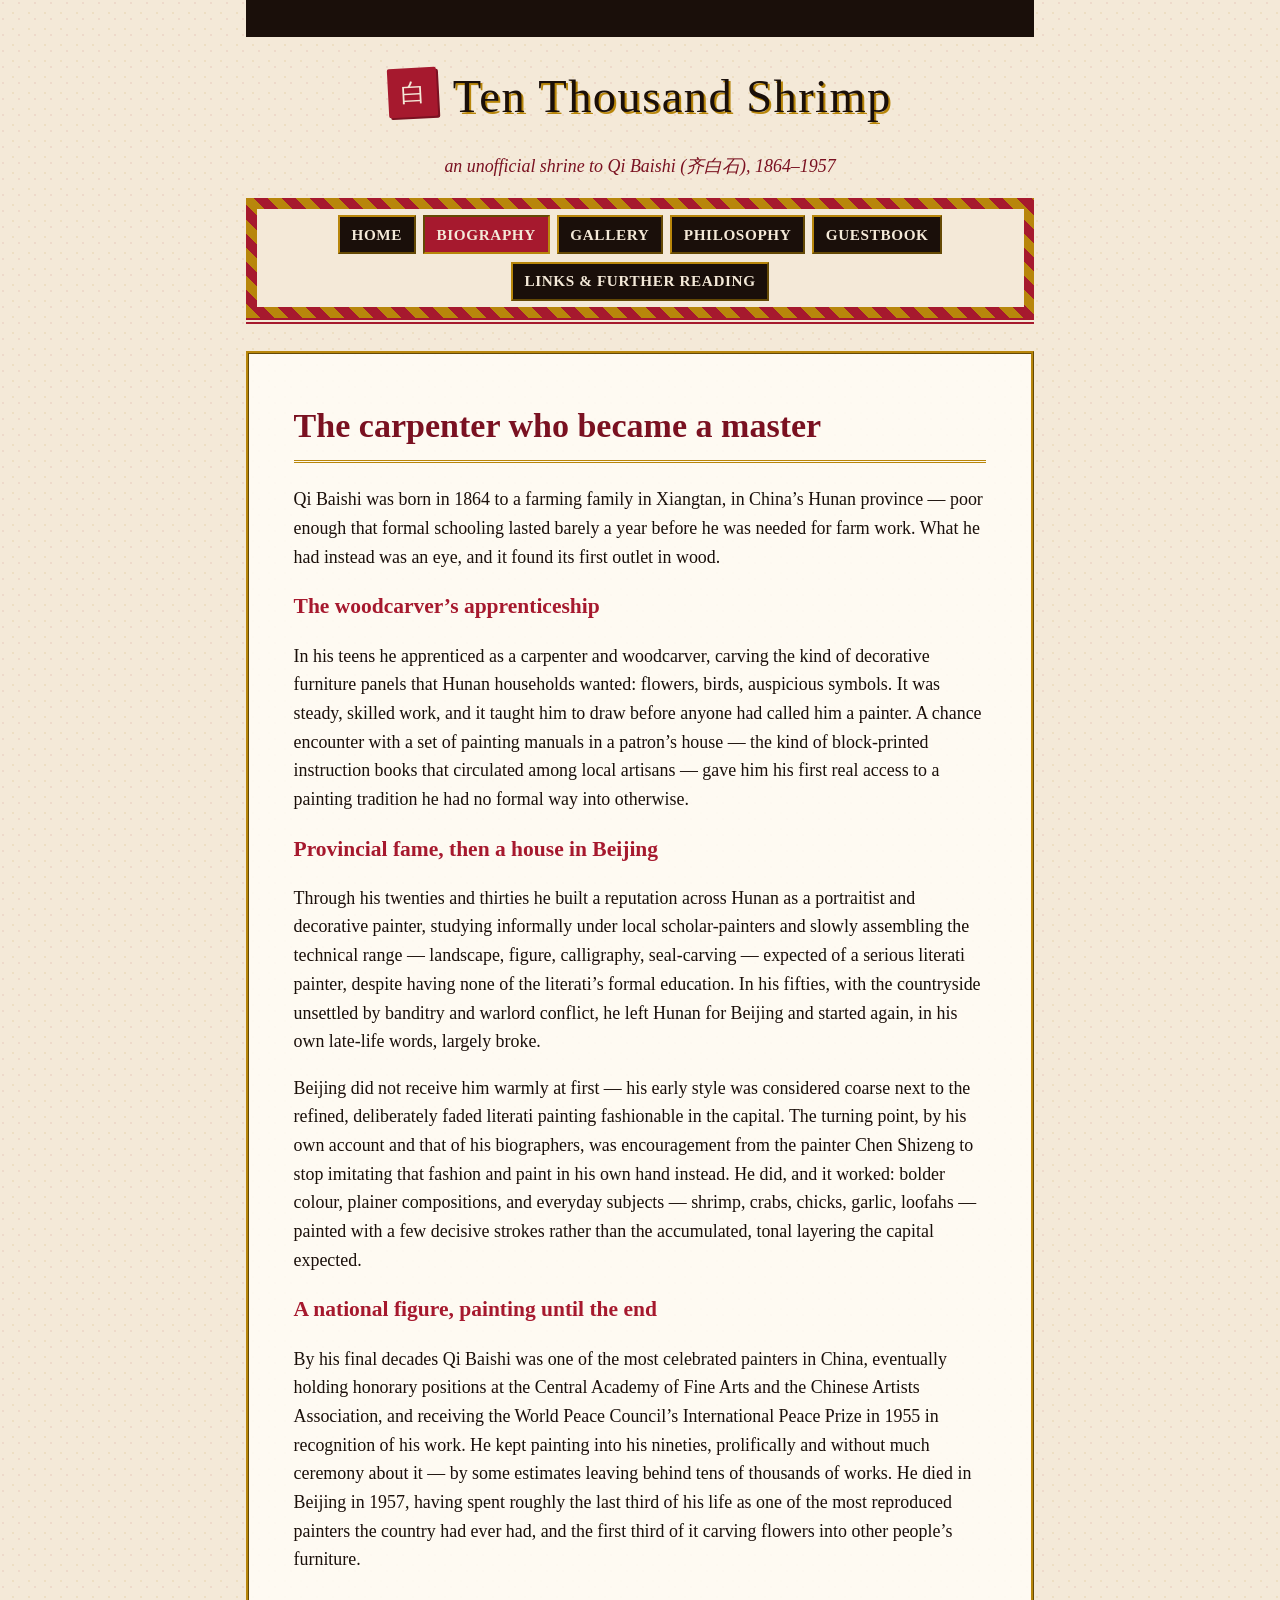
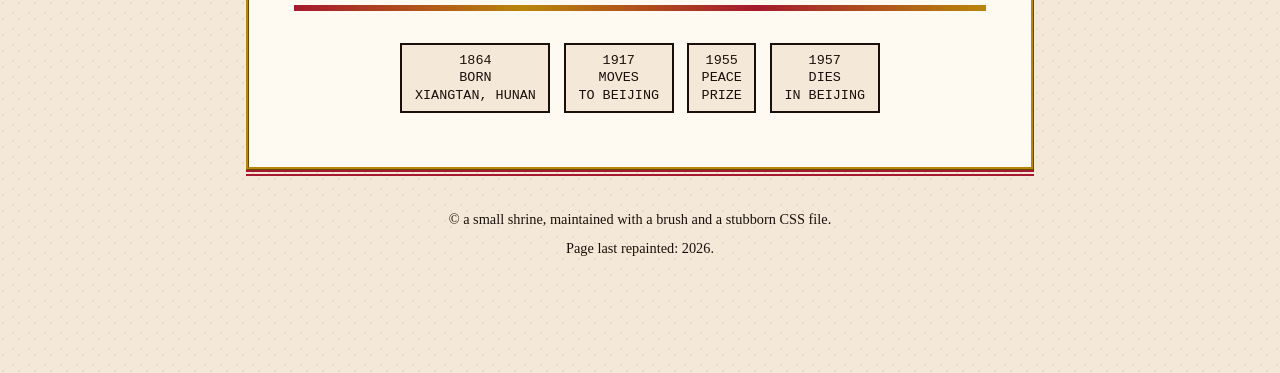
==== biography.html @ d29b85a1 "biography: add Qi Baishi's life story page" ====
<!doctype html>
<html lang="en">
  <head>
    <meta charset="UTF-8" />
    <meta name="viewport" content="width=device-width, initial-scale=1.0" />
    <title>Biography :: Ten Thousand Shrimp</title>
    <link rel="stylesheet" href="./styles.css" />
  </head>
  <body>
    <div class="page">
      <header>
        <div class="marquee" role="presentation">
          <p>
            from woodcarver to national treasure ~*~ a life in one long
            scroll ~*~ keep scrolling, there is no chapter two button ~*~
          </p>
        </div>
        <div class="site-title">
          <span class="glyph" aria-hidden="true">白</span>
          <p class="wordmark">Ten Thousand Shrimp</p>
        </div>
        <p class="tagline">an unofficial shrine to Qi Baishi (齐白石), 1864&ndash;1957</p>
        <nav aria-label="Primary">
          <ul>
            <li><a href="./">Home</a></li>
            <li><a href="biography.html" aria-current="page">Biography</a></li>
            <li><a href="gallery.html">Gallery</a></li>
            <li><a href="philosophy.html">Philosophy</a></li>
            <li><a href="guestbook.html">Guestbook</a></li>
            <li><a href="links.html">Links &amp; Further Reading</a></li>
          </ul>
        </nav>
      </header>

      <main>
        <h1>The carpenter who became a master</h1>
        <p data-testid="intro">
          Qi Baishi was born in 1864 to a farming family in Xiangtan, in
          China&rsquo;s Hunan province &mdash; poor enough that formal
          schooling lasted barely a year before he was needed for farm work.
          What he had instead was an eye, and it found its first outlet in
          wood.
        </p>

        <h2>The woodcarver&rsquo;s apprenticeship</h2>
        <p>
          In his teens he apprenticed as a carpenter and woodcarver, carving
          the kind of decorative furniture panels that Hunan households
          wanted: flowers, birds, auspicious symbols. It was steady, skilled
          work, and it taught him to draw before anyone had called him a
          painter. A chance encounter with a set of painting manuals in a
          patron&rsquo;s house &mdash; the kind of block-printed instruction
          books that circulated among local artisans &mdash; gave him his
          first real access to a painting tradition he had no formal way
          into otherwise.
        </p>

        <h2>Provincial fame, then a house in Beijing</h2>
        <p>
          Through his twenties and thirties he built a reputation across
          Hunan as a portraitist and decorative painter, studying informally
          under local scholar-painters and slowly assembling the technical
          range &mdash; landscape, figure, calligraphy, seal-carving &mdash;
          expected of a serious literati painter, despite having none of
          the literati&rsquo;s formal education. In his fifties, with
          the countryside unsettled by banditry and warlord conflict, he
          left Hunan for Beijing and started again, in his own late-life
          words, largely broke.
        </p>
        <p>
          Beijing did not receive him warmly at first &mdash; his early
          style was considered coarse next to the refined, deliberately
          faded literati painting fashionable in the capital. The turning
          point, by his own account and that of his biographers, was
          encouragement from the painter Chen Shizeng to stop imitating that
          fashion and paint in his own hand instead. He did, and it worked:
          bolder colour, plainer compositions, and everyday subjects &mdash;
          shrimp, crabs, chicks, garlic, loofahs &mdash; painted with a
          few decisive strokes rather than the accumulated, tonal layering
          the capital expected.
        </p>

        <h2>A national figure, painting until the end</h2>
        <p>
          By his final decades Qi Baishi was one of the most celebrated
          painters in China, eventually holding honorary positions at the
          Central Academy of Fine Arts and the Chinese Artists Association,
          and receiving the World Peace Council&rsquo;s International Peace
          Prize in 1955 in recognition of his work. He kept painting into
          his nineties, prolifically and without much ceremony about it
          &mdash; by some estimates leaving behind tens of thousands of
          works. He died in Beijing in 1957, having spent roughly the last
          third of his life as one of the most reproduced painters the
          country had ever had, and the first third of it carving flowers
          into other people&rsquo;s furniture.
        </p>

        <hr class="rule" />

        <div class="badge-row">
          <div class="badge">1864<br />BORN<br />XIANGTAN, HUNAN</div>
          <div class="badge">1917<br />MOVES<br />TO BEIJING</div>
          <div class="badge">1955<br />PEACE<br />PRIZE</div>
          <div class="badge">1957<br />DIES<br />IN BEIJING</div>
        </div>
      </main>

      <footer>
        <p>&copy; a small shrine, maintained with a brush and a stubborn CSS file.</p>
        <p>Page last repainted: 2026.</p>
      </footer>
    </div>
  </body>
</html>
---- styles.css ----
/* Ten Thousand Shrimp — a shrine to Qi Baishi, styled the way a devoted fan
   page would have looked in 1999: tiled background, a marquee banner, table
   borders as decoration, and a visitor counter nobody could verify. */

:root {
  --ink: #1a0f0a;
  --paper: #f4e9d8;
  --seal-red: #a6192e;
  --seal-red-dark: #7a1121;
  --gold: #b8860b;
  --link: #00e;
  --link-visited: #551a8b;
}

* {
  box-sizing: border-box;
}

.sr-only {
  position: absolute;
  width: 1px;
  height: 1px;
  padding: 0;
  margin: -1px;
  overflow: hidden;
  clip-path: inset(50%);
  white-space: nowrap;
  border: 0;
}

html {
  /* Fluid base size: readable from a 390px phone up to a 1920px desktop
     without a media-query ladder. */
  font-size: clamp(15px, 1.4vw, 18px);
}

body {
  margin: 0;
  min-height: 100vh;
  color: var(--ink);
  font-family: Georgia, "Times New Roman", Times, serif;
  line-height: 1.6;
  background-color: var(--paper);
  background-image:
    radial-gradient(circle at 3px 3px, rgb(166 25 46 / 8%) 1.5px, transparent 0),
    radial-gradient(circle at 13px 13px, rgb(184 134 11 / 10%) 1.5px, transparent 0);
  background-size: 16px 16px;
}

.page {
  max-width: 46rem;
  margin: 0 auto;
  padding: 0 1rem 3rem;
}

/* ---- header + marquee banner ---- */

footer p {
  margin: 0.3rem 0;
}

header {
  border-bottom: 6px double var(--seal-red);
  margin-bottom: 1.5rem;
}

.marquee {
  overflow: hidden;
  white-space: nowrap;
  background: var(--ink);
  color: var(--gold);
  font-family: "Courier New", Courier, monospace;
  font-size: 0.85rem;
  letter-spacing: 0.05em;
  padding: 0.35rem 0;
}

.marquee p {
  display: inline-block;
  margin: 0;
  padding-left: 100%;
  animation: scroll-left 22s linear infinite;
}

@keyframes scroll-left {
  from {
    transform: translateX(0);
  }

  to {
    transform: translateX(-100%);
  }
}

@media (prefers-reduced-motion: reduce) {
  .marquee p {
    animation: none;
    padding-left: 1rem;
  }
}

.site-title {
  text-align: center;
  padding: 1.25rem 0.5rem 0.75rem;
}

.site-title .glyph {
  display: inline-flex;
  align-items: center;
  justify-content: center;
  width: 2.75rem;
  height: 2.75rem;
  border-radius: 2px;
  background: var(--seal-red);
  color: var(--paper);
  font-size: 1.4rem;
  font-family: Georgia, serif;
  transform: rotate(-3deg);
  box-shadow: 2px 2px 0 var(--seal-red-dark);
}

.tagline {
  text-align: center;
  margin: 0.25rem 0 0;
  font-style: italic;
  color: var(--seal-red-dark);
}

a {
  color: var(--link);
}

a:visited {
  color: var(--link-visited);
}

/* ---- nav ---- */

nav[aria-label="Primary"] {
  display: flex;
  flex-wrap: wrap;
  justify-content: center;
  gap: 0.4rem;
  margin: 1rem 0 0;
  padding: 0.6rem;
  background: repeating-linear-gradient(
    45deg,
    var(--gold) 0,
    var(--gold) 10px,
    var(--seal-red) 10px,
    var(--seal-red) 20px
  );
}

nav[aria-label="Primary"] ul {
  display: flex;
  flex-wrap: wrap;
  justify-content: center;
  gap: 0.4rem;
  margin: 0;
  padding: 0.35rem;
  list-style: none;
  background: var(--paper);
  width: 100%;
}

nav[aria-label="Primary"] a {
  display: inline-block;
  padding: 0.3rem 0.65rem;
  border: 2px outset var(--gold);
  background: var(--ink);
  color: var(--paper);
  font-weight: bold;
  font-size: 0.85rem;
  text-decoration: none;
  text-transform: uppercase;
  letter-spacing: 0.04em;
}

nav[aria-label="Primary"] a:hover,
nav[aria-label="Primary"] a:focus-visible {
  border-style: inset;
  background: var(--seal-red);
}

nav[aria-label="Primary"] a[aria-current="page"] {
  background: var(--seal-red);
  border-style: inset;
}

/* ---- main content ---- */

main {
  background: rgb(255 253 246 / 88%);
  border: 3px ridge var(--gold);
  padding: 1.25rem clamp(1rem, 4vw, 2.5rem) 1.75rem;
  margin-top: 1.25rem;
}

main h1 {
  font-size: clamp(1.4rem, 4vw, 1.9rem);
  color: var(--seal-red-dark);
  border-bottom: 3px double var(--gold);
  padding-bottom: 0.35rem;
}

.site-title .wordmark {
  display: inline-block;
  vertical-align: middle;
  margin: 0 0 0 0.6rem;
  font-family: Georgia, "Times New Roman", serif;
  font-size: clamp(1.6rem, 5vw, 2.6rem);
  letter-spacing: 0.03em;
  text-shadow: 2px 2px 0 var(--gold);
}

main h2 {
  color: var(--seal-red);
  font-size: 1.2rem;
}

.rule {
  border: 0;
  height: 6px;
  margin: 1.75rem 0;
  background: linear-gradient(
    90deg,
    var(--seal-red),
    var(--gold),
    var(--seal-red),
    var(--gold)
  );
}

blockquote {
  margin: 1rem 0;
  padding: 0.5rem 1rem;
  border-left: 4px solid var(--seal-red);
  background: rgb(166 25 46 / 6%);
  font-style: italic;
}

/* ---- gallery table ---- */

.gallery-wrap {
  overflow-x: auto;
}

table.gallery {
  width: 100%;
  border-collapse: collapse;
  margin: 1rem 0;
  font-size: 0.95rem;
}

table.gallery caption {
  text-align: left;
  font-style: italic;
  margin-bottom: 0.5rem;
  color: var(--seal-red-dark);
}

table.gallery th,
table.gallery td {
  border: 2px solid var(--gold);
  padding: 0.55rem 0.7rem;
  text-align: left;
  vertical-align: top;
}

table.gallery th {
  background: var(--ink);
  color: var(--paper);
}

table.gallery tr:nth-child(even) td {
  background: rgb(184 134 11 / 8%);
}

/* ---- badges ---- */

.badge-row {
  display: flex;
  flex-wrap: wrap;
  gap: 0.75rem;
  justify-content: center;
  margin: 1.25rem 0;
}

.badge {
  border: 2px solid var(--ink);
  background: var(--paper);
  padding: 0.4rem 0.7rem;
  font-family: "Courier New", Courier, monospace;
  font-size: 0.75rem;
  text-align: center;
  line-height: 1.3;
}

.badge.under-construction {
  background: repeating-linear-gradient(
    45deg,
    #ffd83d 0,
    #ffd83d 10px,
    var(--ink) 10px,
    var(--ink) 20px
  );
  color: var(--paper);
  text-shadow: 1px 1px 0 #000;
  font-weight: bold;
}

/* ---- visitor counter ---- */

.counter {
  display: flex;
  justify-content: center;
  align-items: baseline;
  gap: 0.6rem;
  margin: 1.5rem 0;
  font-family: "Courier New", Courier, monospace;
}

.counter .digits {
  display: flex;
  gap: 2px;
}

.counter .digits span {
  display: inline-block;
  min-width: 1.1em;
  padding: 0.15em 0.3em;
  background: var(--ink);
  color: #3dff6e;
  text-align: center;
  border: 1px solid #000;
}

/* ---- guestbook ---- */

.guestbook-entry {
  border: 2px groove var(--gold);
  padding: 0.75rem 1rem;
  margin: 1rem 0;
  background: rgb(255 255 255 / 60%);
}

.guestbook-entry .signed {
  display: block;
  margin-top: 0.5rem;
  font-family: "Courier New", Courier, monospace;
  font-size: 0.85rem;
  color: var(--seal-red-dark);
}

/* ---- footer ---- */

footer {
  max-width: 46rem;
  margin: 0 auto;
  padding: 1.5rem 1rem 3rem;
  text-align: center;
  font-size: 0.8rem;
  color: var(--ink);
  border-top: 6px double var(--seal-red);
}
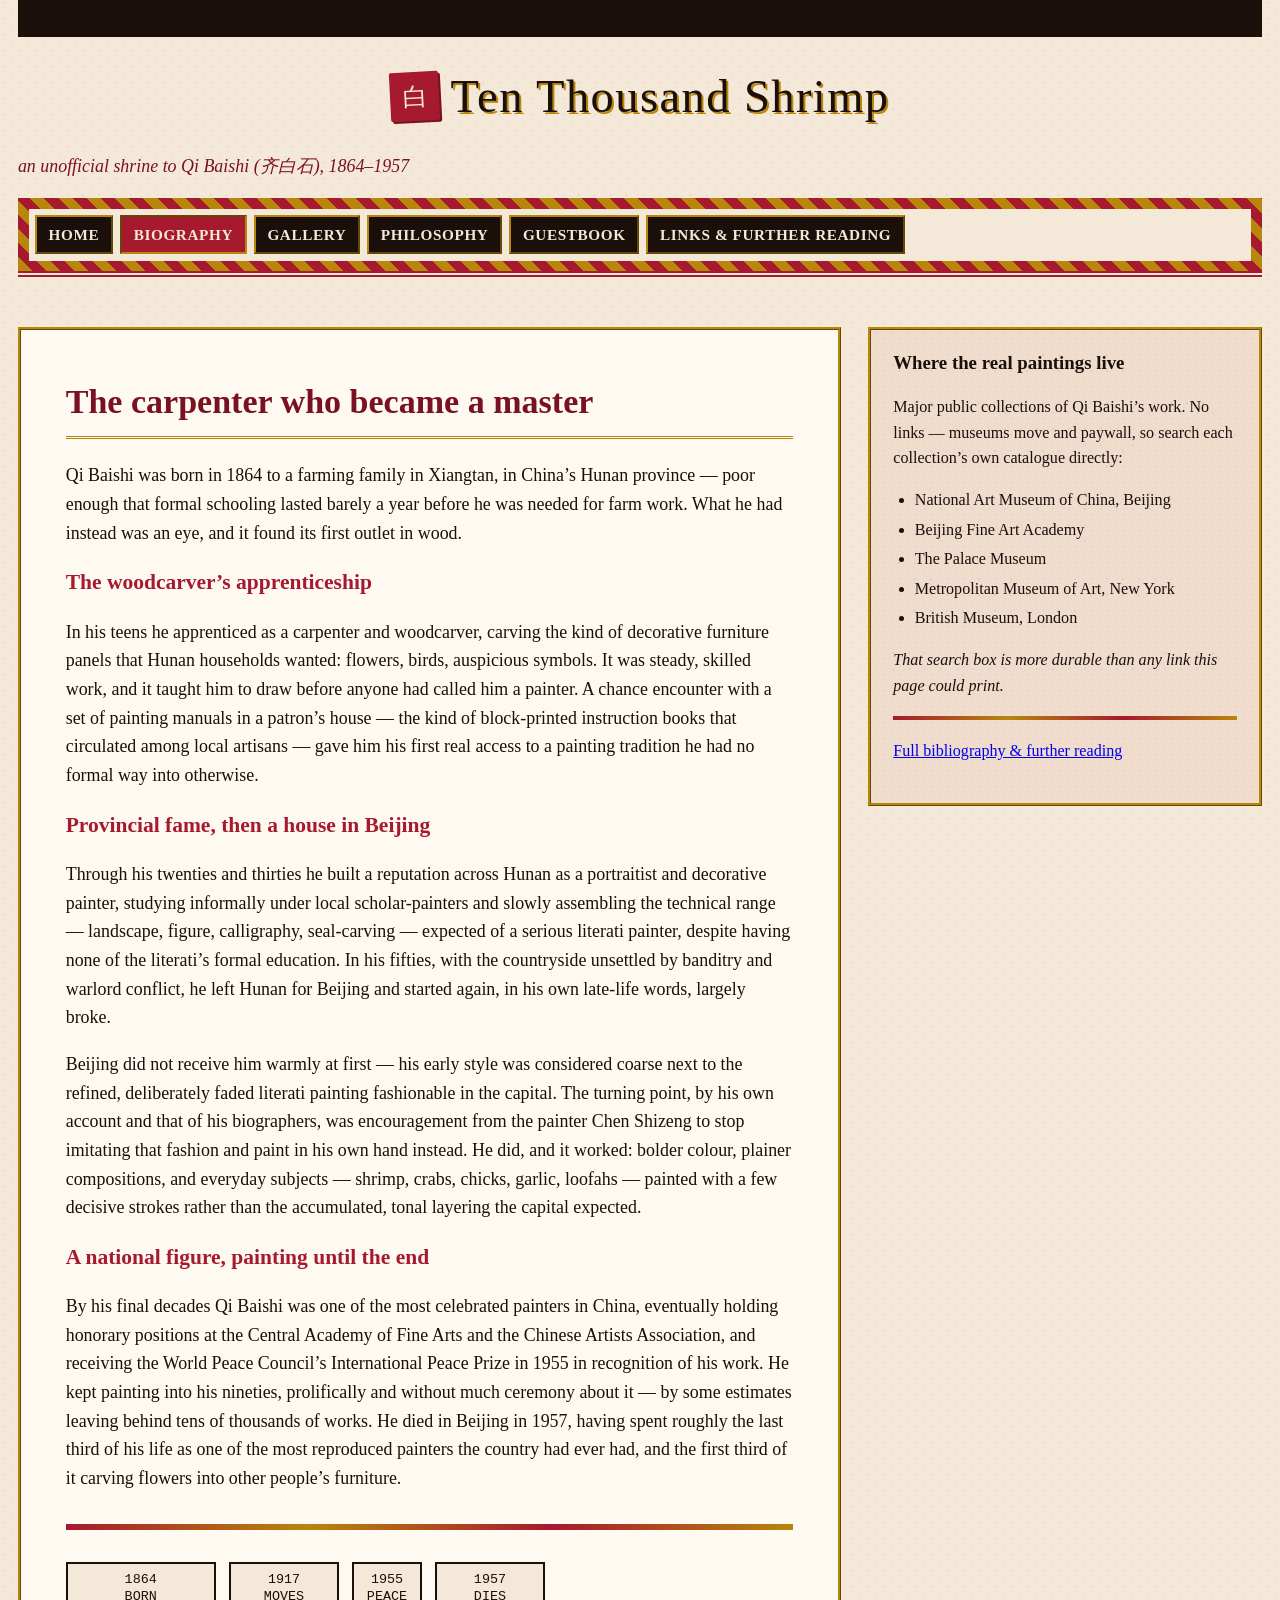
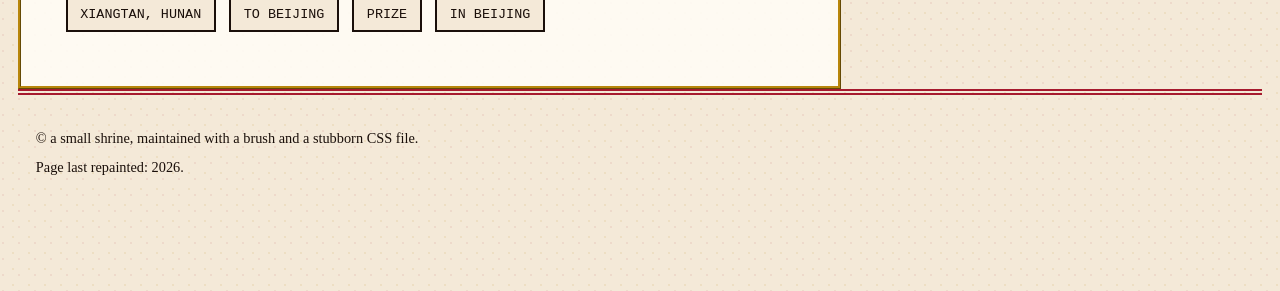
==== commit 9d250113: "riff: real credited paintings, widescreen left-aligned layout, site-wide reference panel Three chang" ====
--- a/biography.html
+++ b/biography.html
@@ -32,7 +32,8 @@
         </nav>
       </header>
 
-      <main>
+      <div class="layout">
+        <main>
         <h1>The carpenter who became a master</h1>
         <p data-testid="intro">
           Qi Baishi was born in 1864 to a farming family in Xiangtan, in
@@ -103,7 +104,32 @@
           <div class="badge">1955<br />PEACE<br />PRIZE</div>
           <div class="badge">1957<br />DIES<br />IN BEIJING</div>
         </div>
-      </main>
+        </main>
+
+        <aside class="site-links" aria-labelledby="site-links-heading">
+          <h2 id="site-links-heading">Where the real paintings live</h2>
+          <p>
+            Major public collections of Qi Baishi&rsquo;s work. No links
+            &mdash; museums move and paywall, so search each
+            collection&rsquo;s own catalogue directly:
+          </p>
+          <ul>
+            <li>National Art Museum of China, Beijing</li>
+            <li>Beijing Fine Art Academy</li>
+            <li>The Palace Museum</li>
+            <li>Metropolitan Museum of Art, New York</li>
+            <li>British Museum, London</li>
+          </ul>
+          <p class="panel-note">
+            That search box is more durable than any link this page could
+            print.
+          </p>
+          <hr class="rule panel-rule" />
+          <p>
+            <a href="links.html">Full bibliography &amp; further reading</a>
+          </p>
+        </aside>
+      </div>
 
       <footer>
         <p>&copy; a small shrine, maintained with a brush and a stubborn CSS file.</p>
--- a/styles.css
+++ b/styles.css
@@ -48,8 +48,8 @@
 }
 
 .page {
-  max-width: 46rem;
-  margin: 0 auto;
+  max-width: none;
+  margin: 0;
   padding: 0 1rem 3rem;
 }
 
@@ -100,7 +100,10 @@
 }
 
 .site-title {
-  text-align: center;
+  display: flex;
+  align-items: center;
+  justify-content: center;
+  gap: 0.6rem;
   padding: 1.25rem 0.5rem 0.75rem;
 }
 
@@ -108,6 +111,7 @@
   display: inline-flex;
   align-items: center;
   justify-content: center;
+  flex: none;
   width: 2.75rem;
   height: 2.75rem;
   border-radius: 2px;
@@ -120,7 +124,7 @@
 }
 
 .tagline {
-  text-align: center;
+  text-align: left;
   margin: 0.25rem 0 0;
   font-style: italic;
   color: var(--seal-red-dark);
@@ -139,7 +143,7 @@
 nav[aria-label="Primary"] {
   display: flex;
   flex-wrap: wrap;
-  justify-content: center;
+  justify-content: flex-start;
   gap: 0.4rem;
   margin: 1rem 0 0;
   padding: 0.6rem;
@@ -155,7 +159,7 @@
 nav[aria-label="Primary"] ul {
   display: flex;
   flex-wrap: wrap;
-  justify-content: center;
+  justify-content: flex-start;
   gap: 0.4rem;
   margin: 0;
   padding: 0.35rem;
@@ -205,9 +209,7 @@
 }
 
 .site-title .wordmark {
-  display: inline-block;
-  vertical-align: middle;
-  margin: 0 0 0 0.6rem;
+  margin: 0;
   font-family: Georgia, "Times New Roman", serif;
   font-size: clamp(1.6rem, 5vw, 2.6rem);
   letter-spacing: 0.03em;
@@ -240,6 +242,59 @@
   font-style: italic;
 }
 
+/* ---- two-column layout: content left, reference panel right ----
+   The panel is the same markup on every page, so it reads as one fixture of
+   the site rather than a page. It stacks under the content once the viewport
+   can't hold both columns (flex-wrap, no media query). */
+
+.layout {
+  display: grid;
+  grid-template-columns: minmax(0, 1fr) 22rem;
+  align-items: start;
+  gap: 1.5rem;
+}
+
+/* One explicit collapse point, so the panel is either a full-height column or
+   a full-width block — never a stranded narrow box under the content. */
+@media (width <= 52rem) {
+  .layout {
+    grid-template-columns: minmax(0, 1fr);
+  }
+}
+
+.site-links {
+  margin-top: 1.25rem;
+  padding: 1rem 1.25rem 1.25rem;
+  border: 3px ridge var(--gold);
+  background: rgb(166 25 46 / 6%);
+  font-size: 0.9rem;
+  position: sticky;
+  top: 1rem;
+}
+
+aside.site-links h2 {
+  margin-top: 0;
+  font-size: 1.05rem;
+}
+
+aside.site-links ul {
+  margin: 0.5rem 0;
+  padding-left: 1.2rem;
+}
+
+aside.site-links li {
+  margin: 0.2rem 0;
+}
+
+.panel-note {
+  font-style: italic;
+}
+
+.panel-rule {
+  height: 4px;
+  margin: 1rem 0;
+}
+
 /* ---- gallery table ---- */
 
 .gallery-wrap {
@@ -268,6 +323,27 @@
   vertical-align: top;
 }
 
+table.gallery img {
+  display: block;
+  width: 4.5rem;
+  height: 4.5rem;
+  border: 1px solid var(--gold);
+  background: var(--paper);
+  object-fit: cover;
+}
+
+.gallery-figure {
+  margin: 0;
+  width: 4.5rem;
+}
+
+.gallery-figure figcaption {
+  margin-top: 0.3rem;
+  font-size: 0.6rem;
+  line-height: 1.3;
+  color: var(--ink);
+}
+
 table.gallery th {
   background: var(--ink);
   color: var(--paper);
@@ -283,7 +359,7 @@
   display: flex;
   flex-wrap: wrap;
   gap: 0.75rem;
-  justify-content: center;
+  justify-content: flex-start;
   margin: 1.25rem 0;
 }
 
@@ -314,7 +390,7 @@
 
 .counter {
   display: flex;
-  justify-content: center;
+  justify-content: flex-start;
   align-items: baseline;
   gap: 0.6rem;
   margin: 1.5rem 0;
@@ -356,10 +432,10 @@
 /* ---- footer ---- */
 
 footer {
-  max-width: 46rem;
-  margin: 0 auto;
+  max-width: none;
+  margin: 0;
   padding: 1.5rem 1rem 3rem;
-  text-align: center;
+  text-align: left;
   font-size: 0.8rem;
   color: var(--ink);
   border-top: 6px double var(--seal-red);
